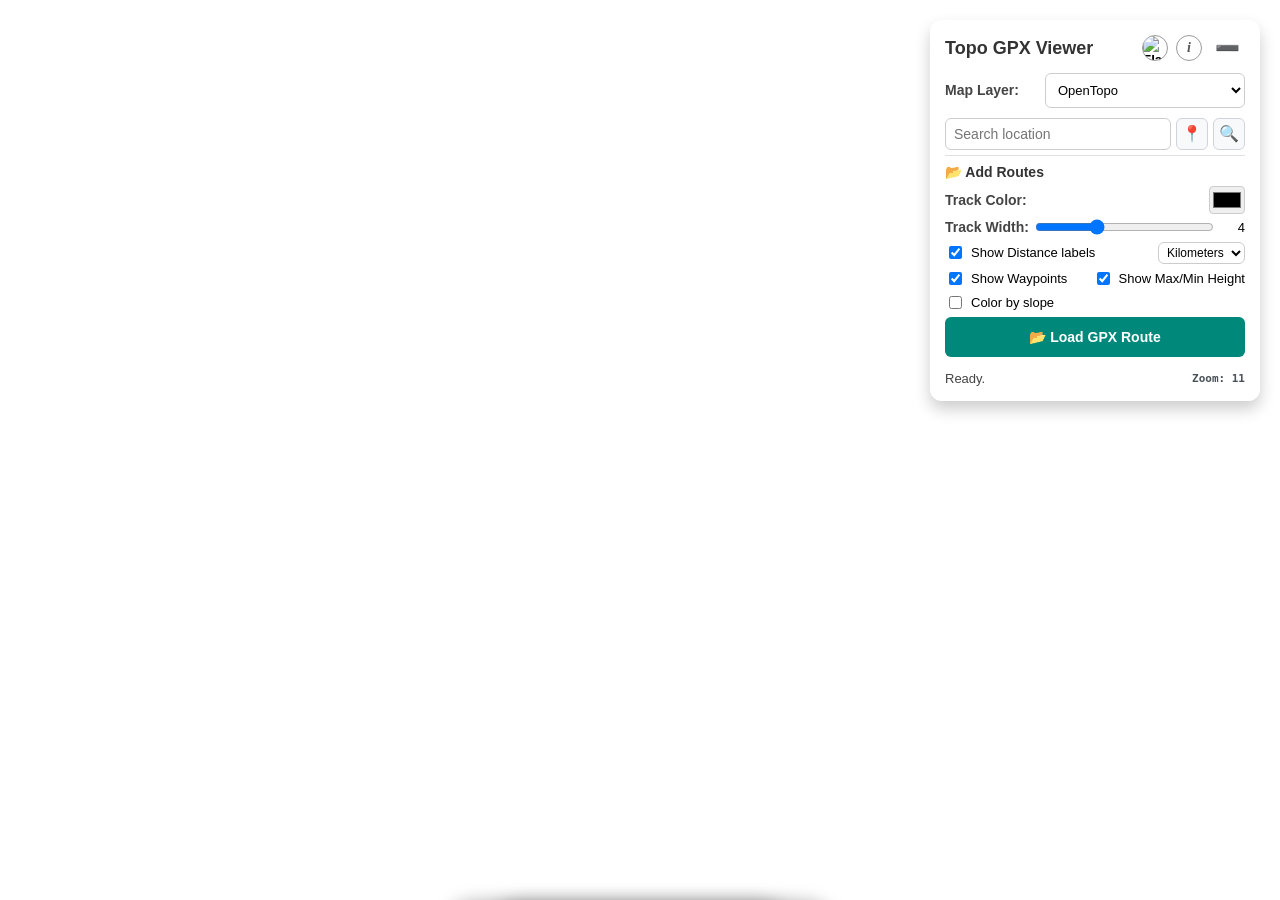
==== index.html @ 692e4580 "Add service worker and styles for GPX viewer - Implement service worker for caching assets and offli" ====
<!DOCTYPE html>
<html lang="en">

<head>
    <meta charset="UTF-8">
    <meta name="viewport" content="width=device-width, initial-scale=1.0, maximum-scale=1.0, user-scalable=no">
    <meta name="theme-color" content="#2196F3">
    <title>Topo GPX Viewer</title>

    <link rel="manifest" href="manifest.json">
    <link rel="icon" type="image/svg+xml" href="icon.svg">
    <link rel="apple-touch-icon" href="icon.svg">

    <link rel="stylesheet" href="https://unpkg.com/leaflet@1.9.4/dist/leaflet.css" />

    <link rel="stylesheet" href="style.css">
</head>

<body>

    <div id="info-modal" class="modal-overlay">
        <div class="modal-content">
            <h4 id="info-title">About Topo GPX Viewer</h4>

            <p id="info-desc">This tool lets you view and explore GPX routes on topographic maps with customizable track styling, distance labels, elevation stats, and more.<br>The application works on mobile devices, but is best experienced on larger
                screens.</p>

            <button id="start-tutorial-btn" class="action-btn" onclick="startTutorial(); closeInfo();" style="margin: 10px 0;">🎓 Start Tutorial</button>

            <p><strong><a href="https://github.com/droidgren/topo_gpx_viewer">GitHub Project</a></strong></p>

            <p><strong><span id="info-creator">Creator</span>:</strong> <a href="http://droidgren.github.io/"
                    target="_blank">droidgren.github.io</a></p>

            <p style="font-size: 12px; color: #666; margin-top: 5px; margin-bottom: 0;">
                <span id="lbl-version">Version</span>: <span id="app-version">0.1</span>
            </p>

            <details
                style="text-align: left; background: #f9f9f9; padding: 10px; border-radius: 8px; margin: 10px 0; font-size: 12px; color: #555;">
                <summary style="font-weight: 700; color: #333; cursor: pointer; outline: none;"
                    id="info-changelog-title">Changelog</summary>
                <ul style="padding-left: 20px; margin: 8px 0 0 0; line-height: 1.5;">
                    <li><strong>v0.1:</strong> Initial release. GPX route viewer with topographic maps, track styling, distance labels, slope coloring, waypoints, and elevation stats.</li>
                </ul>
            </details>

            <p id="info-privacy"
                style="font-size: 12px; color: #888; border-top: 1px solid #eee; padding-top: 10px; margin-top: 15px;">
                This application is fully client-side. No data saved on server.
            </p>

            <button id="install-app-btn" onclick="triggerInstallPrompt()" style="display:none;">📲 Install as App</button>

            <button id="info-close" class="save-btn" onclick="closeInfo()">Close</button>
        </div>
    </div>

    <div id="key-modal" class="modal-overlay">
        <div class="modal-content">
            <h4 id="modal-title">Enter API Key</h4>
            <p id="modal-text">...</p>
            <p><a id="modal-link" href="#" target="_blank">Register here</a></p>
            <input type="text" id="api-key-input" placeholder="...">
            <div class="modal-btns">
                <button id="modal-save" class="save-btn" onclick="saveApiKey()">Save</button>
                <button id="modal-cancel" class="cancel-btn" onclick="cancelApiKey()">Cancel</button>
            </div>
        </div>
    </div>

    <div id="controls">
        <div class="header-row">
            <h3 id="app-title">Topo GPX Viewer</h3>
            <div class="header-buttons">
                <button class="circle-btn" onclick="toggleLanguage()" title="Switch Language">
                    <img id="flag-icon" class="flag-img" src="" alt="Flag">
                </button>
                <button class="circle-btn info-btn" onclick="showInfo()" title="Info">i</button>
                <button class="toggle-btn" onclick="toggleControls()" title="Minimize">➖</button>
            </div>
        </div>

        <div id="controls-content">

            <!-- Common settings (not collapsible) -->
            <div style="margin-bottom: 10px;">
                <div class="control-row layer-row">
                    <span id="lbl-layers" class="control-label">Map Layer:</span>
                    <div class="select-container">
                    <select id="layerSelect" onchange="handleLayerChange(this.value)">
                        <option value="opentopo" selected>OpenTopo</option>
                        <option value="tracetrack">Tracetrack Topo</option>
                        <option value="thunderforest">ThunderForest Outdoors</option>
                        <option value="lm_map">Lantmäteriet (Sweden)</option>
                        <option value="osm">OpenStreetMap</option>
                        <option value="satellite">Satellite (ESRI)</option>
                    </select>
                    <button id="edit-key-btn" class="icon-btn" onclick="openCurrentKeyModal()" title="API"
                        style="display:none;">🔑</button>
                    </div>
                </div>
            </div>

            <div class="search-group">
                <input type="text" id="searchInput" placeholder="Search location">
                <button class="icon-btn" onclick="locateUser()" title="GPS">📍</button>
                <button class="icon-btn" onclick="searchLocation()" title="Search">🔍</button>
            </div>

            <!-- Add Routes (not collapsible — main feature) -->
            <div id="routes-section" style="border-top: 1px solid #e0e0e0; padding-top: 8px; margin-top: 4px;">
                <div style="font-size: 14px; font-weight: 700; color: #333; margin-bottom: 6px;">
                    <span id="section-routes-title">📂 Add Routes</span>
                </div>
                <div class="control-row">
                    <span id="lbl-track-color" class="control-label">Track Color:</span>
                    <input type="color" id="gpxTrackColor" value="#000000" style="width:36px;height:28px;border:1px solid #ccc;border-radius:4px;cursor:pointer;padding:1px;">
                </div>
                <div class="control-row">
                    <span id="lbl-track-width" class="control-label">Track Width:</span>
                    <input type="range" id="gpxTrackWidth" min="1" max="10" value="4" step="1" style="flex:1; margin: 0 6px;">
                    <span id="gpxTrackWidthVal" style="min-width:25px;text-align:right;font-size:13px;">4</span>
                </div>
                <div class="checkbox-group">
                    <div class="checkbox-row">
                            <input type="checkbox" id="gpxShowKmLabels" checked>
                        <label id="lbl-km-labels" for="gpxShowKmLabels">Show Distance labels</label>
                    </div>
                    <select id="distanceUnit" style="width:auto; max-width:min-content; padding:2px 4px; border:1px solid #ccc; border-radius:6px; font-size:12px;">
                        <option value="km" id="opt-unit-km">Kilometers</option>
                        <option value="mi" id="opt-unit-mi">Miles</option>
                    </select>
                </div>
                <div class="checkbox-group">
                    <div class="checkbox-row">
                        <input type="checkbox" id="gpxShowWaypoints" checked>
                        <label id="lbl-show-waypoints" for="gpxShowWaypoints">Show Waypoints</label>
                    </div>
                    <div class="checkbox-row">
                        <input type="checkbox" id="gpxShowMinMax" checked>
                        <label id="lbl-show-minmax" for="gpxShowMinMax">Show Max/Min Height</label>
                    </div>
                </div>
                <div class="checkbox-group">
                    <div class="checkbox-row">
                        <input type="checkbox" id="gpxColorBySlope">
                        <label id="lbl-color-slope" for="gpxColorBySlope">Color by slope</label>
                    </div>
                </div>
                <input type="file" id="gpx-file-input" accept=".gpx" style="display:none;">
                <button id="gpx-btn" class="gpx-btn" onclick="document.getElementById('gpx-file-input').click()">📂 Load GPX Route</button>
                <div id="gpx-track-info" class="gpx-track-info" style="display:none;"></div>
                <button id="gpx-clear-btn" class="gpx-clear-btn" onclick="clearGpxRoute()" style="display:none;">✕ Clear Route</button>
            </div>
        </div>

        <div class="footer-row">
            <div id="status">Ready.</div>
            <span id="zoom-level" class="zoom-badge">Zoom: 11</span>
        </div>
    </div>

    <div id="map"></div>

    <div id="update-notification" class="notification-snackbar">
        <span id="update-msg">A new version is available.</span>
        <button id="update-btn">Update</button>
    </div>

    <div id="mobile-install-bar" class="notification-snackbar">
        <span id="mobile-install-msg">Install Topo GPX Viewer as an app!</span>
        <button id="mobile-install-btn" onclick="triggerInstallPrompt()">Install</button>
        <button id="mobile-install-dismiss" onclick="dismissInstallBar()">✕</button>
    </div>

    <!-- TUTORIAL OVERLAY -->
    <div id="tutorial-overlay" style="display:none;">
        <div id="tutorial-spotlight"></div>
        <div id="tutorial-tooltip">
            <h4 id="tutorial-title"></h4>
            <p id="tutorial-text"></p>
            <div class="tutorial-nav">
                <button id="tutorial-prev" class="tutorial-nav-btn" onclick="tutorialPrev()">Back</button>
                <span id="tutorial-progress"></span>
                <button id="tutorial-next" class="tutorial-nav-btn" onclick="tutorialNext()">Next</button>
            </div>
        </div>
    </div>

    <script src="https://unpkg.com/leaflet@1.9.4/dist/leaflet.js"></script>
    <script src="https://unpkg.com/leaflet-rotate@0.2.8/dist/leaflet-rotate-src.js"></script>
    <script src="lang/en.js"></script>
    <script src="lang/sv.js"></script>
    <script src="script.js"></script>
</body>

</html>
---- style.css ----
body {
    margin: 0;
    padding: 0;
    font-family: -apple-system, BlinkMacSystemFont, "Segoe UI", Roboto, sans-serif;
    overflow: hidden;
}

#map {
    height: 100vh;
    width: 100%;
}

/* --- CONTROL PANEL --- */
#controls {
    position: absolute;
    top: 20px;
    right: 20px;
    z-index: 2000;
    width: 300px;
    background: rgba(255, 255, 255, 0.5);
    padding: 15px;
    border-radius: 12px;
    box-shadow: 0 8px 16px rgba(0, 0, 0, 0.2);
    display: flex;
    flex-direction: column;
    gap: 10px;
    backdrop-filter: blur(5px);
    max-height: 90vh;
    overflow-y: auto;
}

@media (max-width: 600px) {
    #controls {
        width: auto;
        left: 10px;
        right: 10px;
        top: 10px;
    }
}

#controls.minimized #controls-content {
    display: none;
}

#controls.minimized {
    overflow: hidden;
}

.header-row {
    display: flex;
    justify-content: space-between;
    align-items: center;
    margin-bottom: 0;
}

.header-buttons {
    display: flex;
    align-items: center;
    gap: 8px;
}

h3 {
    margin: 0;
    font-size: 18px;
    color: #333;
    white-space: nowrap;
}

.toggle-btn {
    background: none;
    border: none;
    font-size: 20px;
    cursor: pointer;
    color: #555;
    padding: 0 5px;
    line-height: 1;
}

/* BUTTONS IN HEADER (INFO & LANGUAGE) */
.circle-btn {
    background: rgba(255, 255, 255, 0.8);
    border: 1px solid #999;
    border-radius: 50%;
    width: 26px;
    height: 26px;
    display: flex;
    align-items: center;
    justify-content: center;
    cursor: pointer;
    padding: 0;
    transition: background 0.2s;
    overflow: hidden;
}

.circle-btn:hover {
    background: #fff;
    border-color: #555;
}

.info-btn {
    font-size: 14px;
    font-family: serif;
    font-weight: bold;
    font-style: italic;
    color: #555;
}

/* FLAG IMAGE */
.flag-img {
    width: 100%;
    height: 100%;
    object-fit: cover;
    display: block;
}

.footer-row {
    display: flex;
    justify-content: space-between;
    align-items: center;
    margin-top: 4px;
}

/* MODAL (COMMON DESIGN) */
.modal-overlay {
    display: none;
    position: fixed;
    z-index: 3000;
    left: 0;
    top: 0;
    width: 100%;
    height: 100%;
    background-color: rgba(0, 0, 0, 0.5);
    backdrop-filter: blur(3px);
    align-items: center;
    justify-content: center;
}

.modal-content {
    background-color: #fff;
    padding: 25px;
    border-radius: 12px;
    width: 90%;
    max-width: 400px;
    box-shadow: 0 10px 25px rgba(0, 0, 0, 0.3);
    text-align: center;
}

.modal-content h4 {
    margin-top: 0;
    color: #333;
    margin-bottom: 10px;
    font-size: 18px;
}

.modal-content p {
    font-size: 14px;
    color: #555;
    line-height: 1.5;
    margin-bottom: 15px;
}

.modal-content a {
    color: #007bff;
    text-decoration: none;
    font-weight: bold;
}

.modal-content input {
    width: 90%;
    padding: 10px;
    margin: 10px 0;
    border: 1px solid #ccc;
    border-radius: 6px;
    font-family: monospace;
}

.modal-btns {
    display: flex;
    gap: 10px;
    justify-content: center;
    margin-top: 15px;
}

.save-btn {
    background-color: #28a745;
    color: white;
    padding: 10px 20px;
    border: none;
    border-radius: 6px;
    cursor: pointer;
    font-weight: bold;
}

.cancel-btn {
    background-color: #6c757d;
    color: white;
    padding: 10px 20px;
    border: none;
    border-radius: 6px;
    cursor: pointer;
}

.save-btn:hover {
    background-color: #218838;
}

/* OTHER DESIGN */
button {
    cursor: pointer;
    border: none;
    border-radius: 6px;
    font-weight: bold;
    transition: background 0.2s;
}

.action-btn {
    background-color: #d9534f;
    color: white;
    padding: 12px;
    font-size: 14px;
    width: 100%;
    margin-top: 5px;
    transition: all 0.3s ease;
}

.action-btn:hover {
    background-color: #c9302c;
}

.action-btn:disabled {
    background-color: #cccccc;
    color: #666666;
    cursor: not-allowed;
}

/* --- GPX ROUTES --- */
.gpx-btn {
    background-color: #00897B;
    color: white;
    padding: 12px;
    font-size: 14px;
    width: 100%;
    margin-top: 5px;
    transition: all 0.3s ease;
}

.gpx-btn:hover {
    background-color: #00695C;
}

.gpx-clear-btn {
    display: none;
    background-color: #78909C;
    color: white;
    padding: 8px;
    font-size: 13px;
    width: 100%;
    margin-top: 5px;
    transition: all 0.3s ease;
}

.gpx-clear-btn:hover {
    background-color: #546E7A;
}

.gpx-track-info {
    background: #f5f5f5;
    border-radius: 8px;
    padding: 8px 10px;
    margin-top: 6px;
    font-size: 12px;
    line-height: 1.6;
    color: #444;
}

.gpx-track-info span {
    font-weight: 600;
}

.gpx-km-label {
    background: rgba(255, 255, 255, 0.85);
    border: 1px solid #666;
    border-radius: 3px;
    padding: 2px 5px;
    font-size: 10px;
    font-weight: 700;
    color: #333;
    white-space: nowrap;
    line-height: normal;
    display: inline-flex;
    align-items: center;
    justify-content: center;
    text-align: center;
}

.gpx-elev-label {
    background: rgba(255, 255, 255, 0.92);
    border: 2px solid #D32F2F;
    border-radius: 5px;
    padding: 3px 6px;
    font-size: 11px;
    font-weight: 800;
    color: #B71C1C;
    white-space: nowrap;
    line-height: normal;
    text-align: center;
    box-shadow: 0 1px 4px rgba(0,0,0,0.3);
}

.gpx-elev-label.min-elev {
    border-color: #1565C0;
    color: #0D47A1;
}

.gpx-waypoint-label {
    background: rgba(255, 255, 255, 0.92);
    border: 2px solid #2E7D32;
    border-radius: 5px;
    padding: 3px 6px;
    font-size: 11px;
    font-weight: 800;
    color: #1B5E20;
    white-space: nowrap;
    line-height: normal;
    text-align: center;
    box-shadow: 0 1px 4px rgba(0,0,0,0.3);
}

.gpx-start-end-label {
    background: rgba(40, 40, 40, 0.88);
    border: 2px solid #fff;
    border-radius: 5px;
    padding: 3px 6px;
    font-size: 11px;
    font-weight: 800;
    color: #fff;
    white-space: nowrap;
    line-height: normal;
    text-align: center;
    box-shadow: 0 1px 4px rgba(0,0,0,0.4);
}

.icon-btn {
    background: #f8f9fa;
    border: 1px solid #ced4da;
    padding: 0;
    width: 32px;
    height: 32px;
    font-size: 16px;
    line-height: 1;
    display: flex;
    align-items: center;
    justify-content: center;
    box-sizing: border-box;
    margin: 0;
}

.icon-btn:hover {
    background: #e2e6ea;
}

.search-group {
    display: flex;
    gap: 5px;
    margin-bottom: 5px;
    align-items: center;
}

#searchInput {
    flex-grow: 1;
    height: 32px;
    padding: 0 8px;
    border: 1px solid #ccc;
    border-radius: 6px;
    font-size: 14px;
    line-height: normal;
    outline: none;
    box-sizing: border-box;
    margin: 0;
    appearance: none;
    -webkit-appearance: none;
}

.control-row {
    display: flex;
    justify-content: space-between;
    align-items: center;
    margin-bottom: 5px;
}

.control-label {
    font-size: 14px;
    font-weight: 600;
    color: #444;
}

.select-container {
    display: flex;
    gap: 5px;
    width: 100%;
}

.layer-row {
    margin-bottom: 0;
    gap: 8px;
}

.layer-row .select-container {
    width: auto;
    flex: 0 0 200px;
}

.layer-row #layerSelect {
    min-width: 0;
}

select {
    flex-grow: 1;
    padding: 8px;
    border: 1px solid #ccc;
    border-radius: 6px;
    font-size: 13px;
    background-color: #fff;
    margin-top: 2px;
}

#edit-key-btn {
    display: none;
    padding: 0 8px;
    font-size: 14px;
    margin-top: 2px;
}

.checkbox-group {
    display: flex;
    justify-content: space-between;
    align-items: center;
    margin-top: 5px;
}

.checkbox-row {
    display: flex;
    gap: 6px;
    align-items: center;
}

.checkbox-row label {
    font-size: 13px;
    cursor: pointer;
    user-select: none;
}

.zoom-badge {
    color: #495057;
    padding: 0;
    font-size: 11px;
    font-weight: bold;
    font-family: monospace;
}

#status {
    font-size: 13px;
    font-weight: 500;
    color: #444;
}

/* CHANGELOG ACCORDION */
details summary:hover {
    color: #007bff !important;
}

details[open] summary {
    margin-bottom: 5px;
    border-bottom: 1px solid #ddd;
    padding-bottom: 5px;
}

/* --- UPDATE NOTIFICATION --- */
.notification-snackbar {
    position: fixed;
    bottom: 25px;
    left: 50%;
    transform: translateX(-50%) translateY(150%);
    background: rgba(33, 33, 33, 0.95);
    color: white;
    padding: 12px 20px;
    border-radius: 50px;
    display: flex;
    align-items: center;
    gap: 15px;
    z-index: 9999;
    box-shadow: 0 4px 20px rgba(0, 0, 0, 0.4);
    backdrop-filter: blur(10px);
    transition: transform 0.4s cubic-bezier(0.175, 0.885, 0.32, 1.275);
    width: max-content;
    max-width: 90vw;
}

.notification-snackbar.show {
    transform: translateX(-50%) translateY(0);
}

.notification-snackbar span {
    font-size: 14px;
    font-weight: 500;
}

.notification-snackbar button {
    background-color: #2196F3;
    color: white;
    border: none;
    padding: 6px 16px;
    border-radius: 20px;
    font-size: 13px;
    cursor: pointer;
    transition: background 0.2s;
}

.notification-snackbar button:hover {
    background-color: #1976D2;
}

/* --- INSTALL BUTTON --- */
#install-app-btn {
    display: none;
    width: 100%;
    background-color: #2196F3;
    color: white;
    padding: 10px 20px;
    border: none;
    border-radius: 6px;
    cursor: pointer;
    font-weight: bold;
    font-size: 14px;
    margin: 10px 0;
}

#install-app-btn:hover {
    background-color: #1976D2;
}

/* --- MOBILE INSTALL BAR dismiss button --- */
#mobile-install-dismiss {
    background: transparent !important;
    color: rgba(255, 255, 255, 0.7) !important;
    padding: 2px 6px !important;
    font-size: 15px !important;
    border-radius: 50% !important;
    line-height: 1;
}

#mobile-install-dismiss:hover {
    background: rgba(255, 255, 255, 0.15) !important;
    color: white !important;
}

/* --- TUTORIAL SPOTLIGHT --- */
#tutorial-overlay {
    position: fixed;
    top: 0; left: 0;
    width: 100%; height: 100%;
    z-index: 5000;
    pointer-events: none;
}

#tutorial-spotlight {
    position: absolute;
    border-radius: 10px;
    box-shadow: 0 0 0 9999px rgba(0, 0, 0, 0.6);
    transition: all 0.4s ease;
    pointer-events: none;
}

#tutorial-tooltip {
    position: absolute;
    background: white;
    border-radius: 12px;
    padding: 20px;
    max-width: 320px;
    width: 90vw;
    box-shadow: 0 10px 30px rgba(0, 0, 0, 0.3);
    pointer-events: auto;
    z-index: 5001;
    transition: all 0.4s ease;
}

#tutorial-tooltip h4 {
    margin: 0 0 8px 0;
    font-size: 16px;
    color: #333;
}

#tutorial-tooltip p {
    margin: 0 0 15px 0;
    font-size: 13px;
    color: #555;
    line-height: 1.6;
    white-space: pre-line;
}

.tutorial-nav {
    display: flex;
    justify-content: space-between;
    align-items: center;
    gap: 10px;
}

.tutorial-nav-btn {
    background: #2196F3;
    color: white;
    border: none;
    padding: 8px 18px;
    border-radius: 20px;
    font-size: 13px;
    font-weight: 600;
    cursor: pointer;
    transition: background 0.2s;
}

.tutorial-nav-btn:hover {
    background: #1976D2;
}

#tutorial-progress {
    font-size: 12px;
    color: #999;
    font-weight: 600;
}

#tutorial-prev {
    background: #e0e0e0;
    color: #333;
}

#tutorial-prev:hover {
    background: #bdbdbd;
}

/* --- RESET NORTH COMPASS CONTROL --- */
.reset-north-control {
    display: none;
}

.reset-north-btn {
    display: flex !important;
    align-items: center;
    justify-content: center;
    width: 30px;
    height: 30px;
    background: white !important;
    cursor: pointer;
}

.reset-north-btn:hover {
    background: #f4f4f4 !important;
}

.compass-icon {
    transition: transform 0.15s ease;
}
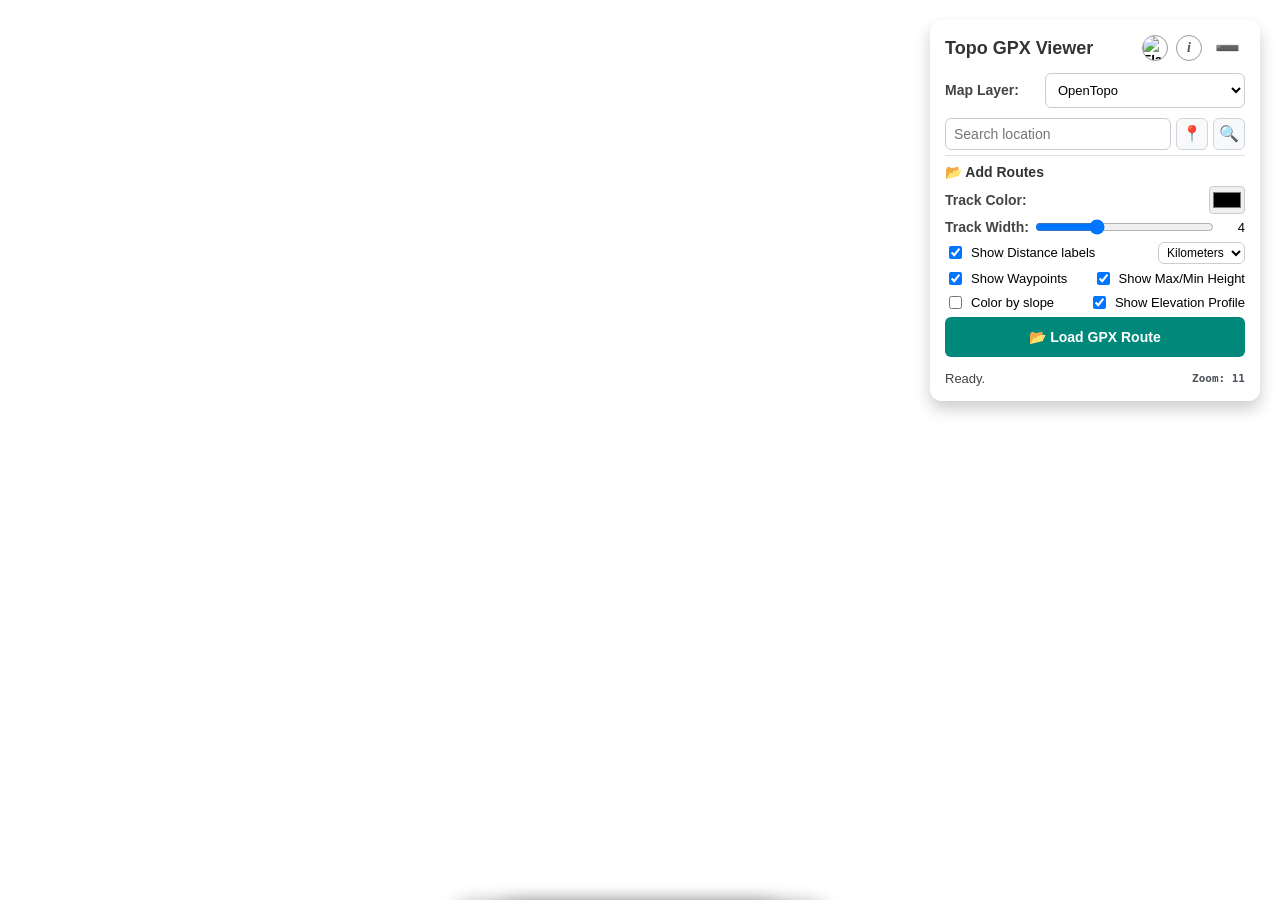
==== commit 760b1a22: "Add elevation profile feature with interactive display and controls" ====
--- a/index.html
+++ b/index.html
@@ -41,6 +41,7 @@
                 <summary style="font-weight: 700; color: #333; cursor: pointer; outline: none;"
                     id="info-changelog-title">Changelog</summary>
                 <ul style="padding-left: 20px; margin: 8px 0 0 0; line-height: 1.5;">
+                    <li><strong>v0.2:</strong> Elevation profile bar with interactive cursor tracking. Toggle elevation profile on/off.</li>
                     <li><strong>v0.1:</strong> Initial release. GPX route viewer with topographic maps, track styling, distance labels, slope coloring, waypoints, and elevation stats.</li>
                 </ul>
             </details>
@@ -147,6 +148,10 @@
                         <input type="checkbox" id="gpxColorBySlope">
                         <label id="lbl-color-slope" for="gpxColorBySlope">Color by slope</label>
                     </div>
+                    <div class="checkbox-row">
+                        <input type="checkbox" id="gpxShowElevProfile" checked>
+                        <label id="lbl-show-elev-profile" for="gpxShowElevProfile">Show Elevation Profile</label>
+                    </div>
                 </div>
                 <input type="file" id="gpx-file-input" accept=".gpx" style="display:none;">
                 <button id="gpx-btn" class="gpx-btn" onclick="document.getElementById('gpx-file-input').click()">📂 Load GPX Route</button>
@@ -162,6 +167,18 @@
     </div>
 
     <div id="map"></div>
+
+    <!-- ELEVATION PROFILE BAR -->
+    <div id="elevation-profile" class="elevation-profile" style="display:none;">
+        <div id="elevation-profile-body" class="elevation-profile-body">
+            <canvas id="elevation-canvas"></canvas>
+            <div class="elevation-profile-overlay">
+                <span id="elevation-profile-title" class="elevation-profile-label">Elevation Profile</span>
+                <span id="elevation-profile-info" class="elevation-profile-info"></span>
+                <button id="elevation-profile-toggle" class="elevation-profile-toggle" onclick="toggleElevationProfile()" title="Minimize">▼</button>
+            </div>
+        </div>
+    </div>
 
     <div id="update-notification" class="notification-snackbar">
         <span id="update-msg">A new version is available.</span>
--- a/style.css
+++ b/style.css
@@ -658,3 +658,112 @@
 .compass-icon {
     transition: transform 0.15s ease;
 }
+
+/* --- ELEVATION PROFILE BAR --- */
+.elevation-profile {
+    position: fixed;
+    bottom: 0;
+    left: 0;
+    right: 0;
+    z-index: 2000;
+    transition: none;
+}
+
+.elevation-profile-body {
+    position: relative;
+    height: 130px;
+    overflow: hidden;
+    background: rgba(255, 255, 255, 0.92);
+    backdrop-filter: blur(5px);
+    box-shadow: 0 -2px 12px rgba(0, 0, 0, 0.2);
+    transition: height 0.3s ease;
+}
+
+.elevation-profile.minimized .elevation-profile-body {
+    height: 26px;
+}
+
+@media (min-width: 600px) {
+    .elevation-profile-body {
+        height: 150px;
+    }
+}
+
+.elevation-profile-overlay {
+    position: absolute;
+    top: 2px;
+    left: 52px;
+    right: 6px;
+    display: flex;
+    align-items: center;
+    justify-content: space-between;
+    padding: 2px 4px;
+    pointer-events: none;
+    user-select: none;
+    z-index: 1;
+}
+
+.elevation-profile-overlay > * {
+    pointer-events: auto;
+}
+
+.elevation-profile-label {
+    font-size: 11px;
+    font-weight: 700;
+    color: #555;
+    white-space: nowrap;
+    background: rgba(255, 255, 255, 0.75);
+    border-radius: 3px;
+    padding: 1px 5px;
+}
+
+.elevation-profile-info {
+    font-size: 11px;
+    color: #333;
+    font-weight: 600;
+    flex: 1;
+    text-align: center;
+    white-space: nowrap;
+    overflow: hidden;
+    text-overflow: ellipsis;
+    padding: 0 8px;
+    background: rgba(255, 255, 255, 0.75);
+    border-radius: 3px;
+    margin: 0 4px;
+}
+
+.elevation-profile-info:empty {
+    display: none;
+}
+
+.elevation-profile-toggle {
+    background: rgba(255, 255, 255, 0.8);
+    border: 1px solid #bbb;
+    border-radius: 4px;
+    font-size: 13px;
+    cursor: pointer;
+    color: #555;
+    padding: 1px 6px;
+    line-height: 1;
+    transition: transform 0.3s ease;
+}
+
+.elevation-profile-toggle:hover {
+    background: #fff;
+    border-color: #888;
+}
+
+.elevation-profile.minimized .elevation-profile-toggle {
+    transform: rotate(180deg);
+}
+
+#elevation-canvas {
+    width: 100%;
+    height: 100%;
+    display: block;
+    cursor: crosshair;
+}
+
+.elevation-profile.minimized #elevation-canvas {
+    display: none;
+}
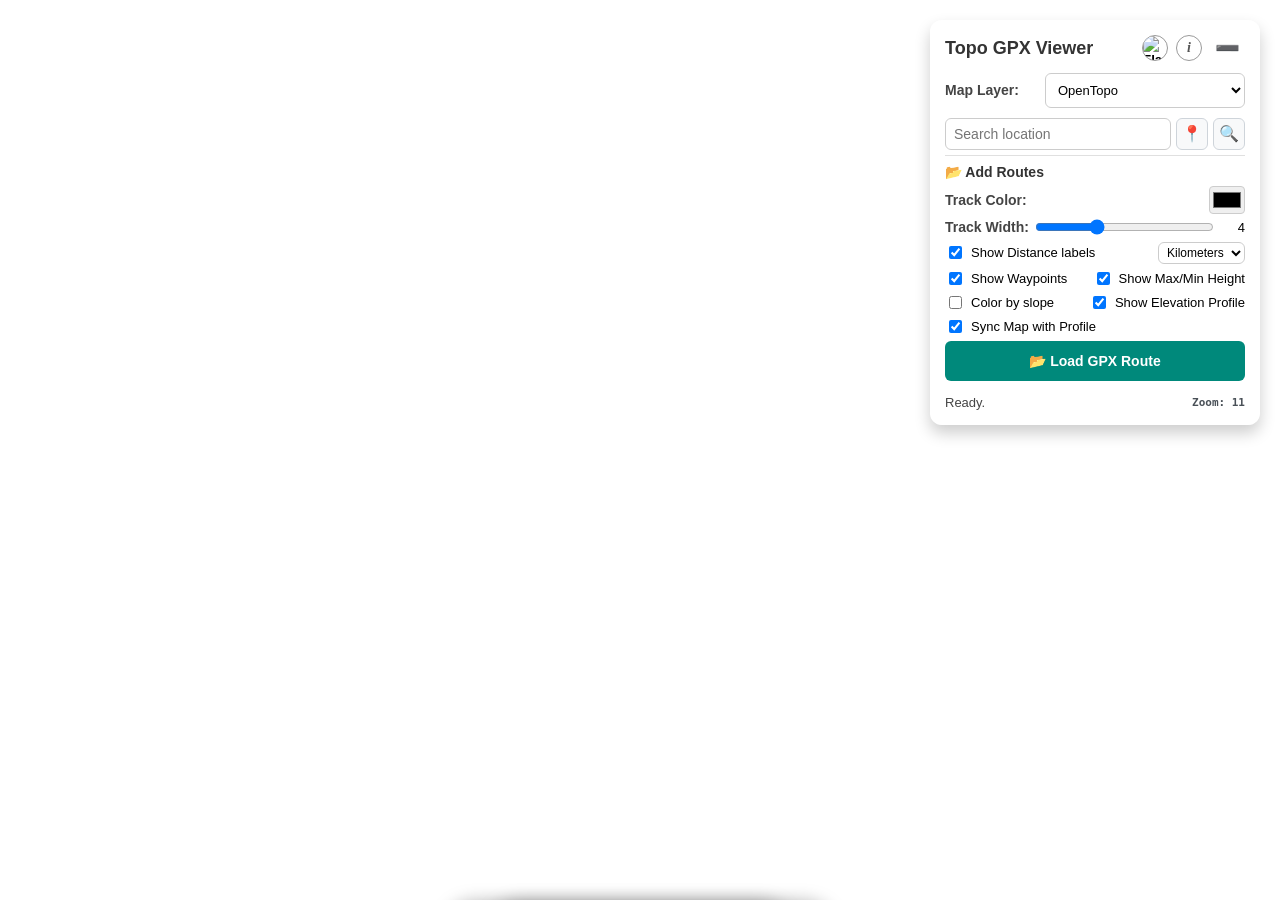
==== commit 49cf7620: "Enhance elevation profile feature with map sync option and update documentation" ====
--- a/index.html
+++ b/index.html
@@ -153,6 +153,12 @@
                         <label id="lbl-show-elev-profile" for="gpxShowElevProfile">Show Elevation Profile</label>
                     </div>
                 </div>
+                <div class="checkbox-group">
+                    <div class="checkbox-row">
+                        <input type="checkbox" id="gpxElevMapSync" checked>
+                        <label id="lbl-elev-map-sync" for="gpxElevMapSync">Sync Map with Profile</label>
+                    </div>
+                </div>
                 <input type="file" id="gpx-file-input" accept=".gpx" style="display:none;">
                 <button id="gpx-btn" class="gpx-btn" onclick="document.getElementById('gpx-file-input').click()">📂 Load GPX Route</button>
                 <div id="gpx-track-info" class="gpx-track-info" style="display:none;"></div>
--- a/style.css
+++ b/style.css
@@ -691,16 +691,27 @@
 
 .elevation-profile-overlay {
     position: absolute;
-    top: 2px;
+    top: 0;
     left: 52px;
     right: 6px;
     display: flex;
     align-items: center;
     justify-content: space-between;
     padding: 2px 4px;
+    min-height: 24px;
     pointer-events: none;
     user-select: none;
     z-index: 1;
+}
+
+@media (max-width: 600px) {
+    .elevation-profile-overlay {
+        pointer-events: auto;
+        cursor: pointer;
+        left: 0;
+        right: 0;
+        padding: 4px 10px;
+    }
 }
 
 .elevation-profile-overlay > * {
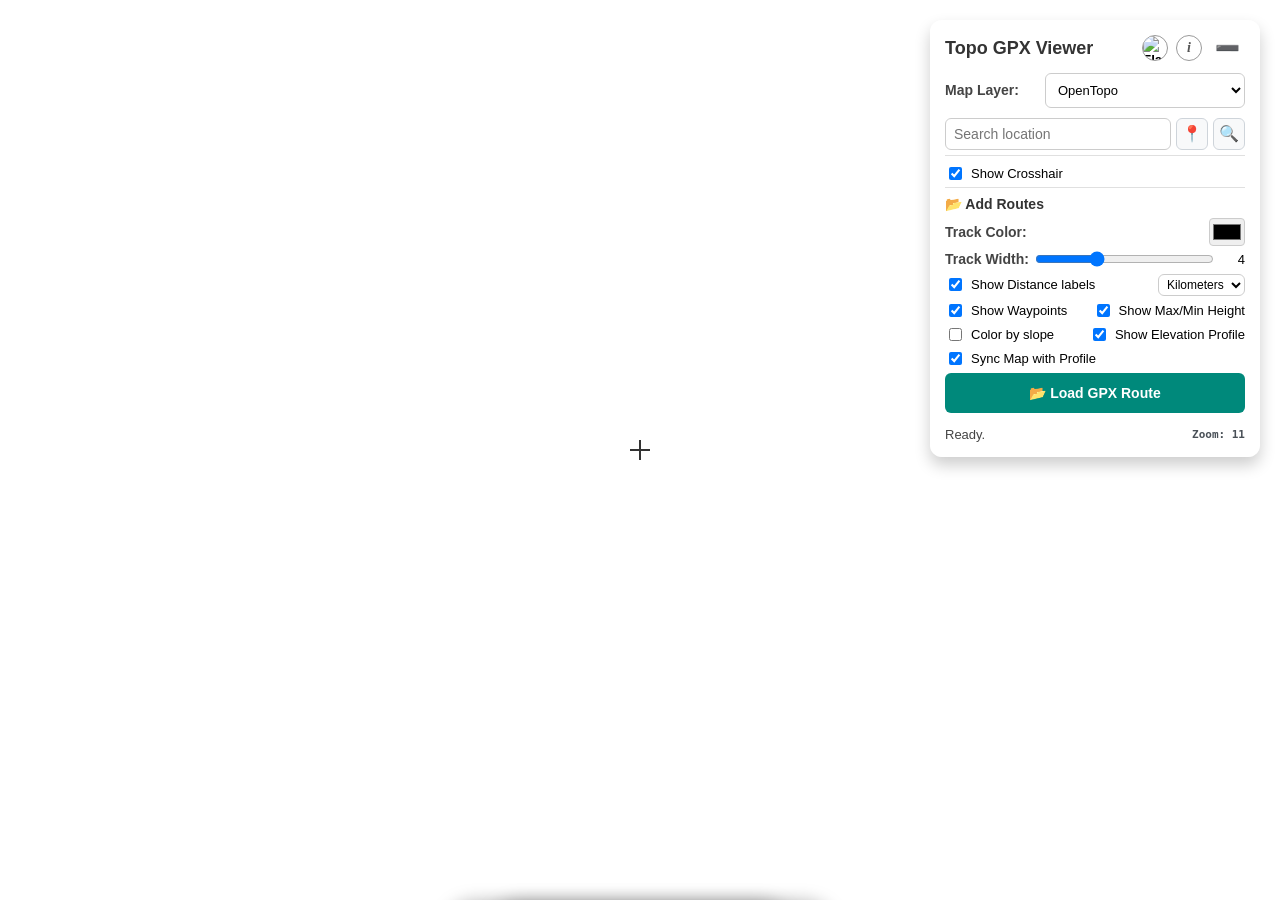
==== commit 65798a6f: "Add geolocation features with live position marker and center crosshair toggle; update version to 0." ====
--- a/index.html
+++ b/index.html
@@ -33,7 +33,7 @@
                     target="_blank">droidgren.github.io</a></p>
 
             <p style="font-size: 12px; color: #666; margin-top: 5px; margin-bottom: 0;">
-                <span id="lbl-version">Version</span>: <span id="app-version">0.1</span>
+                <span id="lbl-version">Version</span>: <span id="app-version">0.21</span>
             </p>
 
             <details
@@ -41,6 +41,7 @@
                 <summary style="font-weight: 700; color: #333; cursor: pointer; outline: none;"
                     id="info-changelog-title">Changelog</summary>
                 <ul style="padding-left: 20px; margin: 8px 0 0 0; line-height: 1.5;">
+                    <li><strong>v0.21:</strong> Added toggleable center crosshair and live GPS position marker with continuous updates.</li>
                     <li><strong>v0.2:</strong> Elevation profile bar with interactive cursor tracking. Toggle elevation profile on/off.</li>
                     <li><strong>v0.1:</strong> Initial release. GPX route viewer with topographic maps, track styling, distance labels, slope coloring, waypoints, and elevation stats.</li>
                 </ul>
@@ -109,6 +110,13 @@
                 <button class="icon-btn" onclick="searchLocation()" title="Search">🔍</button>
             </div>
 
+            <div class="checkbox-group" style="border-top: 1px solid #e0e0e0; padding-top: 8px; margin-top: 4px;">
+                <div class="checkbox-row">
+                    <input type="checkbox" id="showCrosshair" checked>
+                    <label id="lbl-show-crosshair" for="showCrosshair">Show Crosshair</label>
+                </div>
+            </div>
+
             <!-- Add Routes (not collapsible — main feature) -->
             <div id="routes-section" style="border-top: 1px solid #e0e0e0; padding-top: 8px; margin-top: 4px;">
                 <div style="font-size: 14px; font-weight: 700; color: #333; margin-bottom: 6px;">
@@ -173,6 +181,7 @@
     </div>
 
     <div id="map"></div>
+    <div id="crosshair"></div>
 
     <!-- ELEVATION PROFILE BAR -->
     <div id="elevation-profile" class="elevation-profile" style="display:none;">
--- a/style.css
+++ b/style.css
@@ -8,6 +8,43 @@
 #map {
     height: 100vh;
     width: 100%;
+}
+
+/* --- CROSSHAIR --- */
+#crosshair {
+    position: absolute;
+    top: 50%;
+    left: 50%;
+    width: 20px;
+    height: 20px;
+    transform: translate(-50%, -50%);
+    z-index: 900;
+    pointer-events: none;
+}
+
+#crosshair::before,
+#crosshair::after {
+    content: '';
+    position: absolute;
+    background: #333;
+}
+
+#crosshair::before {
+    top: 9px;
+    left: 0;
+    width: 20px;
+    height: 2px;
+}
+
+#crosshair::after {
+    top: 0;
+    left: 9px;
+    width: 2px;
+    height: 20px;
+}
+
+#crosshair.hidden {
+    display: none;
 }
 
 /* --- CONTROL PANEL --- */
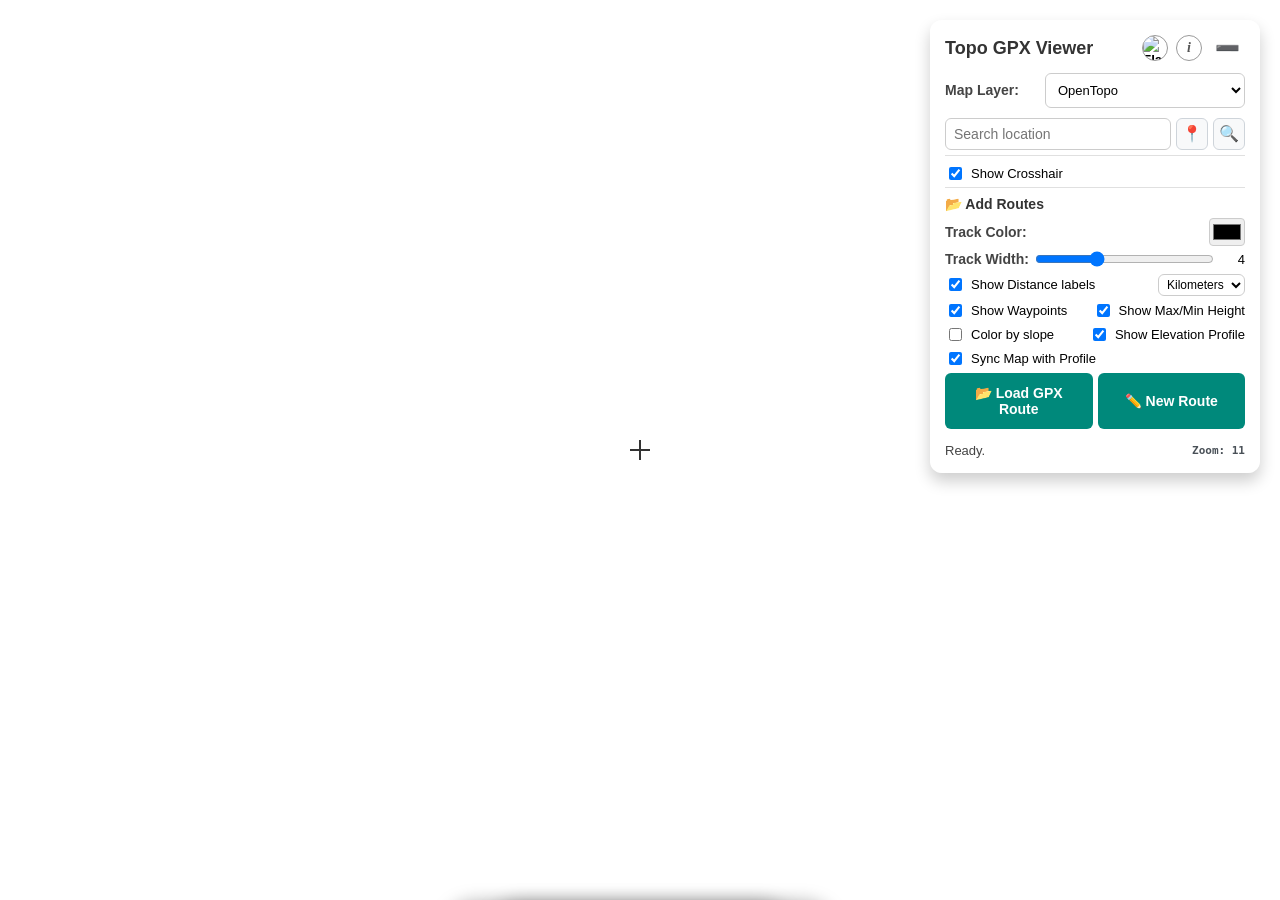
==== commit 2d1df933: "Update service worker cache version to v0.22.0 and add new styles for edit mode features" ====
--- a/index.html
+++ b/index.html
@@ -41,6 +41,7 @@
                 <summary style="font-weight: 700; color: #333; cursor: pointer; outline: none;"
                     id="info-changelog-title">Changelog</summary>
                 <ul style="padding-left: 20px; margin: 8px 0 0 0; line-height: 1.5;">
+                    <li><strong>v0.22:</strong> Route editor with anchor-based editing, OpenRouteService routing, waypoint editing, GPX export, undo/redo, and saved routes.</li>
                     <li><strong>v0.21:</strong> Added toggleable center crosshair and live GPS position marker with continuous updates.</li>
                     <li><strong>v0.2:</strong> Elevation profile bar with interactive cursor tracking. Toggle elevation profile on/off.</li>
                     <li><strong>v0.1:</strong> Initial release. GPX route viewer with topographic maps, track styling, distance labels, slope coloring, waypoints, and elevation stats.</li>
@@ -168,9 +169,55 @@
                     </div>
                 </div>
                 <input type="file" id="gpx-file-input" accept=".gpx" style="display:none;">
-                <button id="gpx-btn" class="gpx-btn" onclick="document.getElementById('gpx-file-input').click()">📂 Load GPX Route</button>
+                <div style="display:flex; gap:5px;">
+                    <button id="gpx-btn" class="gpx-btn" style="flex:1;" onclick="document.getElementById('gpx-file-input').click()">📂 Load GPX Route</button>
+                    <button id="new-route-btn" class="gpx-btn" style="flex:1;" onclick="enterEditMode(true)">✏️ New Route</button>
+                </div>
                 <div id="gpx-track-info" class="gpx-track-info" style="display:none;"></div>
-                <button id="gpx-clear-btn" class="gpx-clear-btn" onclick="clearGpxRoute()" style="display:none;">✕ Clear Route</button>
+                <div style="display:flex; gap:5px;">
+                    <button id="gpx-clear-btn" class="gpx-clear-btn" onclick="clearGpxRoute()" style="display:none; flex:1;">✕ Clear Route</button>
+                    <button id="gpx-edit-btn" class="gpx-btn" onclick="enterEditMode(false)" style="display:none; flex:1; background:#1976D2;">✏️ Edit</button>
+                </div>
+
+                <!-- Edit Toolbar (hidden by default) -->
+                <div id="edit-toolbar" class="edit-toolbar hidden">
+                    <div style="font-size: 14px; font-weight: 700; color: #333; margin-bottom: 6px;">
+                        <span id="section-edit-title">✏️ Edit Route</span>
+                    </div>
+                    <div class="control-row">
+                        <span id="lbl-gpx-name" class="control-label">Route Name:</span>
+                        <input type="text" id="gpx-name-input" placeholder="Enter route name...">
+                    </div>
+                    <div class="control-row">
+                        <span id="lbl-activity" class="control-label">Activity:</span>
+                        <select id="activity-select">
+                            <option value="hiking" id="opt-hiking">Hiking</option>
+                            <option value="cycling" id="opt-cycling">Cycling</option>
+                            <option value="running" id="opt-running">Running</option>
+                            <option value="driving" id="opt-driving">Driving</option>
+                        </select>
+                    </div>
+                    <div class="checkbox-group">
+                        <div class="checkbox-row">
+                            <input type="checkbox" id="routing-toggle" checked>
+                            <label id="lbl-routing" for="routing-toggle">Road routing (ORS)</label>
+                        </div>
+                    </div>
+                    <button id="add-waypoint-btn" class="btn-add-waypoint" onclick="toggleWaypointMode()">📍 Add Waypoint</button>
+                    <div class="edit-btn-row">
+                        <button id="undo-btn" class="btn-undo-redo" onclick="editUndo()" disabled>↩ Undo</button>
+                        <button id="redo-btn" class="btn-undo-redo" onclick="editRedo()" disabled>↪ Redo</button>
+                    </div>
+                    <button id="save-gpx-btn" class="btn-save-export" onclick="saveAndExportGpx()">💾 Save & Export GPX</button>
+                    <div class="edit-btn-row">
+                        <button id="done-edit-btn" class="btn-done" onclick="exitEditMode(false)">✓ Done</button>
+                        <button id="cancel-edit-btn" class="btn-cancel-edit" onclick="exitEditMode(true)">Cancel</button>
+                    </div>
+                    <div id="saved-routes-section" style="margin-top:6px;">
+                        <div style="font-size:12px; font-weight:600; color:#555;" id="lbl-saved-routes">Saved Routes:</div>
+                        <div id="saved-routes-list" class="saved-routes-list"></div>
+                    </div>
+                </div>
             </div>
         </div>
 
--- a/style.css
+++ b/style.css
@@ -815,3 +815,253 @@
 .elevation-profile.minimized #elevation-canvas {
     display: none;
 }
+
+/* --- EDIT MODE --- */
+.edit-toolbar {
+    border-top: 2px solid #00897B;
+    padding-top: 8px;
+    margin-top: 4px;
+}
+
+.edit-toolbar.hidden {
+    display: none;
+}
+
+.edit-toolbar .control-row {
+    margin-bottom: 5px;
+}
+
+.edit-toolbar input[type="text"] {
+    flex: 1;
+    height: 30px;
+    padding: 0 8px;
+    border: 1px solid #ccc;
+    border-radius: 6px;
+    font-size: 13px;
+    box-sizing: border-box;
+}
+
+.edit-toolbar select {
+    padding: 6px 8px;
+    font-size: 13px;
+    margin-top: 0;
+}
+
+.edit-btn-row {
+    display: flex;
+    gap: 5px;
+    margin-top: 5px;
+}
+
+.edit-btn-row button {
+    flex: 1;
+    padding: 8px 4px;
+    font-size: 12px;
+}
+
+.btn-edit-action {
+    background-color: #00897B;
+    color: white;
+    padding: 10px;
+    font-size: 13px;
+    width: 100%;
+    margin-top: 4px;
+    transition: all 0.2s;
+}
+
+.btn-edit-action:hover {
+    background-color: #00695C;
+}
+
+.btn-done {
+    background-color: #28a745;
+    color: white;
+}
+
+.btn-done:hover {
+    background-color: #218838;
+}
+
+.btn-cancel-edit {
+    background-color: #78909C;
+    color: white;
+}
+
+.btn-cancel-edit:hover {
+    background-color: #546E7A;
+}
+
+.btn-undo-redo {
+    background: #f8f9fa;
+    border: 1px solid #ced4da;
+    color: #333;
+    padding: 6px 10px;
+    font-size: 13px;
+}
+
+.btn-undo-redo:hover {
+    background: #e2e6ea;
+}
+
+.btn-undo-redo:disabled {
+    opacity: 0.4;
+    cursor: not-allowed;
+}
+
+.btn-save-export {
+    background-color: #1976D2;
+    color: white;
+    padding: 10px;
+    font-size: 13px;
+    width: 100%;
+    margin-top: 4px;
+}
+
+.btn-save-export:hover {
+    background-color: #1565C0;
+}
+
+.btn-add-waypoint {
+    background-color: #2E7D32;
+    color: white;
+    padding: 8px;
+    font-size: 13px;
+    width: 100%;
+    margin-top: 4px;
+}
+
+.btn-add-waypoint:hover {
+    background-color: #1B5E20;
+}
+
+/* Anchor markers */
+.anchor-marker {
+    width: 14px;
+    height: 14px;
+    background: white;
+    border: 2.5px solid #333;
+    border-radius: 50%;
+    cursor: grab;
+    box-shadow: 0 1px 4px rgba(0,0,0,0.4);
+    transition: transform 0.1s;
+}
+
+.anchor-marker:hover {
+    transform: scale(1.3);
+    border-color: #1976D2;
+}
+
+.anchor-marker.ghost {
+    background: rgba(255,255,255,0.6);
+    border: 2px dashed #666;
+    cursor: grab;
+    box-shadow: 0 1px 3px rgba(0,0,0,0.2);
+}
+
+.anchor-marker.ghost:hover {
+    border-color: #1976D2;
+    background: rgba(255,255,255,0.85);
+}
+
+/* Map cursor in edit mode */
+.edit-mode-cursor {
+    cursor: crosshair !important;
+}
+
+.edit-mode-cursor .leaflet-grab {
+    cursor: crosshair !important;
+}
+
+.waypoint-edit-marker {
+    cursor: grab;
+}
+
+/* Waypoint popup */
+.waypoint-edit-popup .leaflet-popup-content {
+    margin: 10px;
+    min-width: 180px;
+}
+
+.waypoint-edit-popup input {
+    width: 100%;
+    padding: 6px 8px;
+    border: 1px solid #ccc;
+    border-radius: 4px;
+    font-size: 13px;
+    margin-bottom: 6px;
+    box-sizing: border-box;
+}
+
+.waypoint-edit-popup .wp-popup-btns {
+    display: flex;
+    gap: 6px;
+    margin-top: 4px;
+}
+
+.waypoint-edit-popup .wp-popup-btns button {
+    flex: 1;
+    padding: 6px;
+    font-size: 12px;
+    border-radius: 4px;
+}
+
+.wp-save-btn {
+    background: #28a745;
+    color: white;
+}
+
+.wp-delete-btn {
+    background: #dc3545;
+    color: white;
+}
+
+/* Saved routes list */
+.saved-routes-list {
+    max-height: 120px;
+    overflow-y: auto;
+    margin-top: 4px;
+}
+
+.saved-route-item {
+    display: flex;
+    align-items: center;
+    justify-content: space-between;
+    padding: 4px 6px;
+    border-bottom: 1px solid #eee;
+    font-size: 12px;
+}
+
+.saved-route-item:last-child {
+    border-bottom: none;
+}
+
+.saved-route-name {
+    flex: 1;
+    overflow: hidden;
+    text-overflow: ellipsis;
+    white-space: nowrap;
+    color: #333;
+}
+
+.saved-route-item button {
+    padding: 2px 8px;
+    font-size: 11px;
+    margin-left: 4px;
+}
+
+/* Routing spinner */
+.routing-spinner {
+    display: inline-block;
+    width: 12px;
+    height: 12px;
+    border: 2px solid #ccc;
+    border-top-color: #00897B;
+    border-radius: 50%;
+    animation: spin 0.6s linear infinite;
+    vertical-align: middle;
+    margin-right: 4px;
+}
+
+@keyframes spin {
+    to { transform: rotate(360deg); }
+}
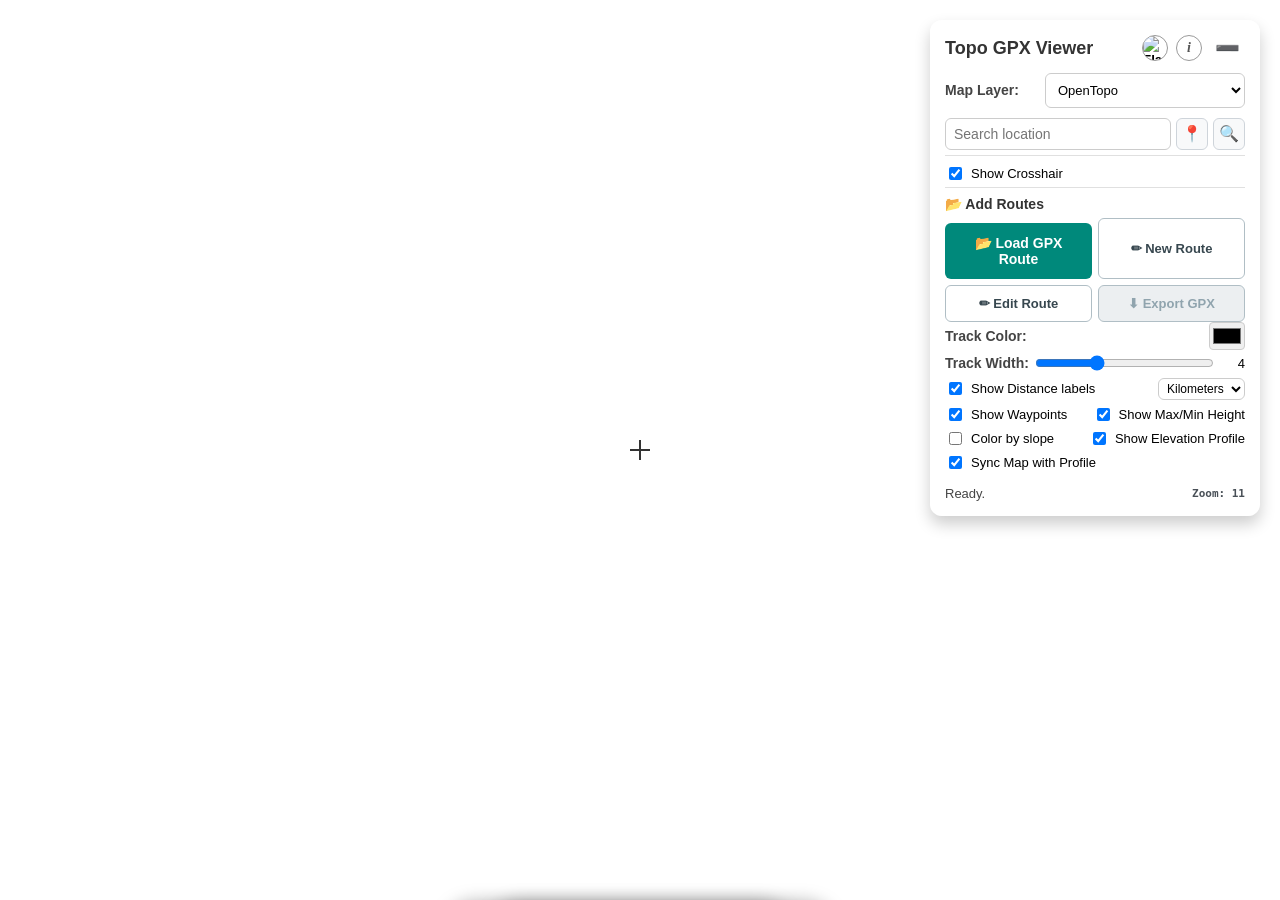
==== commit b77ac2ed: "Update maxZoom for lm_map layer to 19 and increment cache version to v0.21.2" ====
--- a/index.html
+++ b/index.html
@@ -33,7 +33,7 @@
                     target="_blank">droidgren.github.io</a></p>
 
             <p style="font-size: 12px; color: #666; margin-top: 5px; margin-bottom: 0;">
-                <span id="lbl-version">Version</span>: <span id="app-version">0.21</span>
+                <span id="lbl-version">Version</span>: <span id="app-version">0.30</span>
             </p>
 
             <details
@@ -41,7 +41,7 @@
                 <summary style="font-weight: 700; color: #333; cursor: pointer; outline: none;"
                     id="info-changelog-title">Changelog</summary>
                 <ul style="padding-left: 20px; margin: 8px 0 0 0; line-height: 1.5;">
-                    <li><strong>v0.22:</strong> Route editor with anchor-based editing, OpenRouteService routing, waypoint editing, GPX export, undo/redo, and saved routes.</li>
+                    <li><strong>v0.30:</strong> Added GPX edit mode with anchor-based routing or straight-line editing, waypoint editing, GPX name/activity editing, elevation refresh for edited geometry, and GPX export.</li>
                     <li><strong>v0.21:</strong> Added toggleable center crosshair and live GPS position marker with continuous updates.</li>
                     <li><strong>v0.2:</strong> Elevation profile bar with interactive cursor tracking. Toggle elevation profile on/off.</li>
                     <li><strong>v0.1:</strong> Initial release. GPX route viewer with topographic maps, track styling, distance labels, slope coloring, waypoints, and elevation stats.</li>
@@ -68,6 +68,18 @@
             <div class="modal-btns">
                 <button id="modal-save" class="save-btn" onclick="saveApiKey()">Save</button>
                 <button id="modal-cancel" class="cancel-btn" onclick="cancelApiKey()">Cancel</button>
+            </div>
+        </div>
+    </div>
+
+    <div id="waypoint-modal" class="modal-overlay">
+        <div class="modal-content">
+            <h4 id="waypoint-modal-title">Edit Waypoint</h4>
+            <input type="text" id="waypoint-name-input" placeholder="Waypoint name">
+            <div class="modal-btns waypoint-modal-btns">
+                <button id="waypoint-save-btn" class="save-btn" type="button">Save</button>
+                <button id="waypoint-delete-btn" class="delete-btn" type="button">Delete</button>
+                <button id="waypoint-cancel-btn" class="cancel-btn" type="button">Cancel</button>
             </div>
         </div>
     </div>
@@ -123,6 +135,36 @@
                 <div style="font-size: 14px; font-weight: 700; color: #333; margin-bottom: 6px;">
                     <span id="section-routes-title">📂 Add Routes</span>
                 </div>
+                <div class="route-action-grid">
+                    <button id="gpx-btn" class="gpx-btn" type="button">📂 Load GPX Route</button>
+                    <button id="gpx-new-btn" class="secondary-btn" type="button">✏ New Route</button>
+                </div>
+                <div class="route-action-grid compact-grid">
+                    <button id="gpx-edit-btn" class="secondary-btn" type="button">✏ Edit Route</button>
+                    <button id="gpx-export-btn" class="secondary-btn" type="button" disabled>⬇ Export GPX</button>
+                </div>
+                <div id="gpx-editor-panel" class="editor-panel" style="display:none;">
+                    <div class="control-row control-row-stack">
+                        <label id="lbl-route-name" class="control-label" for="gpxNameInput">Name:</label>
+                        <input type="text" id="gpxNameInput" class="editor-input" autocomplete="off">
+                    </div>
+                    <div class="control-row control-row-stack">
+                        <label id="lbl-route-activity" class="control-label" for="gpxActivityInput">Activity:</label>
+                        <input type="text" id="gpxActivityInput" class="editor-input" autocomplete="off">
+                    </div>
+                    <div id="gpx-segment-row" class="control-row control-row-stack" style="display:none;">
+                        <label id="lbl-route-segment" class="control-label" for="gpxSegmentSelect">Segment:</label>
+                        <select id="gpxSegmentSelect" class="editor-select"></select>
+                    </div>
+                    <div class="checkbox-group route-editor-checkbox">
+                        <div class="checkbox-row">
+                            <input type="checkbox" id="gpxRoutingEnabled" checked>
+                            <label id="lbl-routing-enabled" for="gpxRoutingEnabled">Use road routing</label>
+                        </div>
+                        <button id="gpx-add-waypoint-btn" class="inline-action-btn" type="button">Add Waypoint</button>
+                    </div>
+                    <div id="gpx-editor-help" class="editor-help"></div>
+                </div>
                 <div class="control-row">
                     <span id="lbl-track-color" class="control-label">Track Color:</span>
                     <input type="color" id="gpxTrackColor" value="#000000" style="width:36px;height:28px;border:1px solid #ccc;border-radius:4px;cursor:pointer;padding:1px;">
@@ -169,55 +211,8 @@
                     </div>
                 </div>
                 <input type="file" id="gpx-file-input" accept=".gpx" style="display:none;">
-                <div style="display:flex; gap:5px;">
-                    <button id="gpx-btn" class="gpx-btn" style="flex:1;" onclick="document.getElementById('gpx-file-input').click()">📂 Load GPX Route</button>
-                    <button id="new-route-btn" class="gpx-btn" style="flex:1;" onclick="enterEditMode(true)">✏️ New Route</button>
-                </div>
                 <div id="gpx-track-info" class="gpx-track-info" style="display:none;"></div>
-                <div style="display:flex; gap:5px;">
-                    <button id="gpx-clear-btn" class="gpx-clear-btn" onclick="clearGpxRoute()" style="display:none; flex:1;">✕ Clear Route</button>
-                    <button id="gpx-edit-btn" class="gpx-btn" onclick="enterEditMode(false)" style="display:none; flex:1; background:#1976D2;">✏️ Edit</button>
-                </div>
-
-                <!-- Edit Toolbar (hidden by default) -->
-                <div id="edit-toolbar" class="edit-toolbar hidden">
-                    <div style="font-size: 14px; font-weight: 700; color: #333; margin-bottom: 6px;">
-                        <span id="section-edit-title">✏️ Edit Route</span>
-                    </div>
-                    <div class="control-row">
-                        <span id="lbl-gpx-name" class="control-label">Route Name:</span>
-                        <input type="text" id="gpx-name-input" placeholder="Enter route name...">
-                    </div>
-                    <div class="control-row">
-                        <span id="lbl-activity" class="control-label">Activity:</span>
-                        <select id="activity-select">
-                            <option value="hiking" id="opt-hiking">Hiking</option>
-                            <option value="cycling" id="opt-cycling">Cycling</option>
-                            <option value="running" id="opt-running">Running</option>
-                            <option value="driving" id="opt-driving">Driving</option>
-                        </select>
-                    </div>
-                    <div class="checkbox-group">
-                        <div class="checkbox-row">
-                            <input type="checkbox" id="routing-toggle" checked>
-                            <label id="lbl-routing" for="routing-toggle">Road routing (ORS)</label>
-                        </div>
-                    </div>
-                    <button id="add-waypoint-btn" class="btn-add-waypoint" onclick="toggleWaypointMode()">📍 Add Waypoint</button>
-                    <div class="edit-btn-row">
-                        <button id="undo-btn" class="btn-undo-redo" onclick="editUndo()" disabled>↩ Undo</button>
-                        <button id="redo-btn" class="btn-undo-redo" onclick="editRedo()" disabled>↪ Redo</button>
-                    </div>
-                    <button id="save-gpx-btn" class="btn-save-export" onclick="saveAndExportGpx()">💾 Save & Export GPX</button>
-                    <div class="edit-btn-row">
-                        <button id="done-edit-btn" class="btn-done" onclick="exitEditMode(false)">✓ Done</button>
-                        <button id="cancel-edit-btn" class="btn-cancel-edit" onclick="exitEditMode(true)">Cancel</button>
-                    </div>
-                    <div id="saved-routes-section" style="margin-top:6px;">
-                        <div style="font-size:12px; font-weight:600; color:#555;" id="lbl-saved-routes">Saved Routes:</div>
-                        <div id="saved-routes-list" class="saved-routes-list"></div>
-                    </div>
-                </div>
+                <button id="gpx-clear-btn" class="gpx-clear-btn" onclick="clearGpxRoute()" style="display:none;">✕ Clear Route</button>
             </div>
         </div>
 
--- a/style.css
+++ b/style.css
@@ -237,8 +237,21 @@
     cursor: pointer;
 }
 
+.delete-btn {
+    background-color: #c62828;
+    color: white;
+    padding: 10px 20px;
+    border: none;
+    border-radius: 6px;
+    cursor: pointer;
+}
+
 .save-btn:hover {
     background-color: #218838;
+}
+
+.delete-btn:hover {
+    background-color: #8e0000;
 }
 
 /* OTHER DESIGN */
@@ -283,6 +296,97 @@
 
 .gpx-btn:hover {
     background-color: #00695C;
+}
+
+.route-action-grid {
+    display: grid;
+    grid-template-columns: repeat(2, minmax(0, 1fr));
+    gap: 6px;
+    margin-top: 6px;
+}
+
+.route-action-grid.compact-grid {
+    margin-top: 6px;
+}
+
+.secondary-btn {
+    background: rgba(255, 255, 255, 0.9);
+    border: 1px solid #b0bec5;
+    color: #37474f;
+    padding: 10px;
+    font-size: 13px;
+    width: 100%;
+}
+
+.secondary-btn:hover {
+    background: #ffffff;
+    border-color: #78909c;
+}
+
+.secondary-btn:disabled {
+    background: #eceff1;
+    color: #90a4ae;
+    cursor: not-allowed;
+}
+
+.editor-panel {
+    margin-top: 8px;
+    padding: 10px;
+    border-radius: 10px;
+    background: rgba(255, 255, 255, 0.7);
+    border: 1px solid rgba(120, 144, 156, 0.25);
+}
+
+.control-row-stack {
+    display: block;
+}
+
+.control-row-stack .control-label {
+    display: block;
+    margin-bottom: 4px;
+}
+
+.editor-input,
+.editor-select {
+    width: 100%;
+    padding: 8px;
+    border: 1px solid #cfd8dc;
+    border-radius: 6px;
+    box-sizing: border-box;
+    font-size: 13px;
+    background: rgba(255, 255, 255, 0.95);
+}
+
+.route-editor-checkbox {
+    gap: 8px;
+    align-items: center;
+}
+
+.inline-action-btn {
+    background: rgba(255, 243, 224, 0.95);
+    border: 1px solid #ffb74d;
+    color: #ef6c00;
+    padding: 7px 10px;
+    font-size: 12px;
+    white-space: nowrap;
+}
+
+.inline-action-btn:hover {
+    background: #ffe0b2;
+}
+
+.inline-action-btn.active {
+    background: #ef6c00;
+    color: #fff;
+    border-color: #e65100;
+}
+
+.editor-help {
+    margin-top: 8px;
+    font-size: 12px;
+    color: #455a64;
+    line-height: 1.5;
+    white-space: pre-line;
 }
 
 .gpx-clear-btn {
@@ -361,6 +465,94 @@
     line-height: normal;
     text-align: center;
     box-shadow: 0 1px 4px rgba(0,0,0,0.3);
+}
+
+.gpx-anchor-marker,
+.gpx-insert-marker,
+.gpx-waypoint-editor-marker {
+    background: transparent;
+    border: none;
+}
+
+.gpx-anchor-icon {
+    width: 14px;
+    height: 14px;
+    border-radius: 50%;
+    background: #fff;
+    border: 3px solid #ef6c00;
+    box-shadow: 0 0 0 2px rgba(0, 0, 0, 0.15);
+    box-sizing: border-box;
+}
+
+.gpx-anchor-icon.endpoint {
+    border-color: #c62828;
+}
+
+.gpx-anchor-icon.active {
+    transform: scale(1.15);
+}
+
+.gpx-insert-icon {
+    position: relative;
+    width: 18px;
+    height: 18px;
+    border-radius: 50%;
+    background: rgba(255, 251, 230, 0.96);
+    border: 2px solid #ff9800;
+    box-shadow: 0 1px 4px rgba(0, 0, 0, 0.3);
+    box-sizing: border-box;
+}
+
+.gpx-insert-icon::before,
+.gpx-insert-icon::after {
+    content: '';
+    position: absolute;
+    background: #ef6c00;
+    left: 50%;
+    top: 50%;
+    transform: translate(-50%, -50%);
+}
+
+.gpx-insert-icon::before {
+    width: 8px;
+    height: 2px;
+}
+
+.gpx-insert-icon::after {
+    width: 2px;
+    height: 8px;
+}
+
+.gpx-waypoint-editor {
+    display: inline-flex;
+    align-items: center;
+    gap: 5px;
+    padding: 4px 7px;
+    border-radius: 999px;
+    background: rgba(255, 255, 255, 0.94);
+    border: 2px solid #2e7d32;
+    box-shadow: 0 1px 4px rgba(0, 0, 0, 0.3);
+    font-size: 11px;
+    font-weight: 800;
+    color: #1b5e20;
+    white-space: nowrap;
+}
+
+.gpx-waypoint-dot {
+    width: 10px;
+    height: 10px;
+    border-radius: 50%;
+    background: #2e7d32;
+    flex: 0 0 auto;
+}
+
+.gpx-waypoint-editor.is-editing {
+    border-color: #ef6c00;
+    color: #bf360c;
+}
+
+.waypoint-modal-btns {
+    flex-wrap: wrap;
 }
 
 .gpx-start-end-label {
@@ -815,253 +1007,3 @@
 .elevation-profile.minimized #elevation-canvas {
     display: none;
 }
-
-/* --- EDIT MODE --- */
-.edit-toolbar {
-    border-top: 2px solid #00897B;
-    padding-top: 8px;
-    margin-top: 4px;
-}
-
-.edit-toolbar.hidden {
-    display: none;
-}
-
-.edit-toolbar .control-row {
-    margin-bottom: 5px;
-}
-
-.edit-toolbar input[type="text"] {
-    flex: 1;
-    height: 30px;
-    padding: 0 8px;
-    border: 1px solid #ccc;
-    border-radius: 6px;
-    font-size: 13px;
-    box-sizing: border-box;
-}
-
-.edit-toolbar select {
-    padding: 6px 8px;
-    font-size: 13px;
-    margin-top: 0;
-}
-
-.edit-btn-row {
-    display: flex;
-    gap: 5px;
-    margin-top: 5px;
-}
-
-.edit-btn-row button {
-    flex: 1;
-    padding: 8px 4px;
-    font-size: 12px;
-}
-
-.btn-edit-action {
-    background-color: #00897B;
-    color: white;
-    padding: 10px;
-    font-size: 13px;
-    width: 100%;
-    margin-top: 4px;
-    transition: all 0.2s;
-}
-
-.btn-edit-action:hover {
-    background-color: #00695C;
-}
-
-.btn-done {
-    background-color: #28a745;
-    color: white;
-}
-
-.btn-done:hover {
-    background-color: #218838;
-}
-
-.btn-cancel-edit {
-    background-color: #78909C;
-    color: white;
-}
-
-.btn-cancel-edit:hover {
-    background-color: #546E7A;
-}
-
-.btn-undo-redo {
-    background: #f8f9fa;
-    border: 1px solid #ced4da;
-    color: #333;
-    padding: 6px 10px;
-    font-size: 13px;
-}
-
-.btn-undo-redo:hover {
-    background: #e2e6ea;
-}
-
-.btn-undo-redo:disabled {
-    opacity: 0.4;
-    cursor: not-allowed;
-}
-
-.btn-save-export {
-    background-color: #1976D2;
-    color: white;
-    padding: 10px;
-    font-size: 13px;
-    width: 100%;
-    margin-top: 4px;
-}
-
-.btn-save-export:hover {
-    background-color: #1565C0;
-}
-
-.btn-add-waypoint {
-    background-color: #2E7D32;
-    color: white;
-    padding: 8px;
-    font-size: 13px;
-    width: 100%;
-    margin-top: 4px;
-}
-
-.btn-add-waypoint:hover {
-    background-color: #1B5E20;
-}
-
-/* Anchor markers */
-.anchor-marker {
-    width: 14px;
-    height: 14px;
-    background: white;
-    border: 2.5px solid #333;
-    border-radius: 50%;
-    cursor: grab;
-    box-shadow: 0 1px 4px rgba(0,0,0,0.4);
-    transition: transform 0.1s;
-}
-
-.anchor-marker:hover {
-    transform: scale(1.3);
-    border-color: #1976D2;
-}
-
-.anchor-marker.ghost {
-    background: rgba(255,255,255,0.6);
-    border: 2px dashed #666;
-    cursor: grab;
-    box-shadow: 0 1px 3px rgba(0,0,0,0.2);
-}
-
-.anchor-marker.ghost:hover {
-    border-color: #1976D2;
-    background: rgba(255,255,255,0.85);
-}
-
-/* Map cursor in edit mode */
-.edit-mode-cursor {
-    cursor: crosshair !important;
-}
-
-.edit-mode-cursor .leaflet-grab {
-    cursor: crosshair !important;
-}
-
-.waypoint-edit-marker {
-    cursor: grab;
-}
-
-/* Waypoint popup */
-.waypoint-edit-popup .leaflet-popup-content {
-    margin: 10px;
-    min-width: 180px;
-}
-
-.waypoint-edit-popup input {
-    width: 100%;
-    padding: 6px 8px;
-    border: 1px solid #ccc;
-    border-radius: 4px;
-    font-size: 13px;
-    margin-bottom: 6px;
-    box-sizing: border-box;
-}
-
-.waypoint-edit-popup .wp-popup-btns {
-    display: flex;
-    gap: 6px;
-    margin-top: 4px;
-}
-
-.waypoint-edit-popup .wp-popup-btns button {
-    flex: 1;
-    padding: 6px;
-    font-size: 12px;
-    border-radius: 4px;
-}
-
-.wp-save-btn {
-    background: #28a745;
-    color: white;
-}
-
-.wp-delete-btn {
-    background: #dc3545;
-    color: white;
-}
-
-/* Saved routes list */
-.saved-routes-list {
-    max-height: 120px;
-    overflow-y: auto;
-    margin-top: 4px;
-}
-
-.saved-route-item {
-    display: flex;
-    align-items: center;
-    justify-content: space-between;
-    padding: 4px 6px;
-    border-bottom: 1px solid #eee;
-    font-size: 12px;
-}
-
-.saved-route-item:last-child {
-    border-bottom: none;
-}
-
-.saved-route-name {
-    flex: 1;
-    overflow: hidden;
-    text-overflow: ellipsis;
-    white-space: nowrap;
-    color: #333;
-}
-
-.saved-route-item button {
-    padding: 2px 8px;
-    font-size: 11px;
-    margin-left: 4px;
-}
-
-/* Routing spinner */
-.routing-spinner {
-    display: inline-block;
-    width: 12px;
-    height: 12px;
-    border: 2px solid #ccc;
-    border-top-color: #00897B;
-    border-radius: 50%;
-    animation: spin 0.6s linear infinite;
-    vertical-align: middle;
-    margin-right: 4px;
-}
-
-@keyframes spin {
-    to { transform: rotate(360deg); }
-}
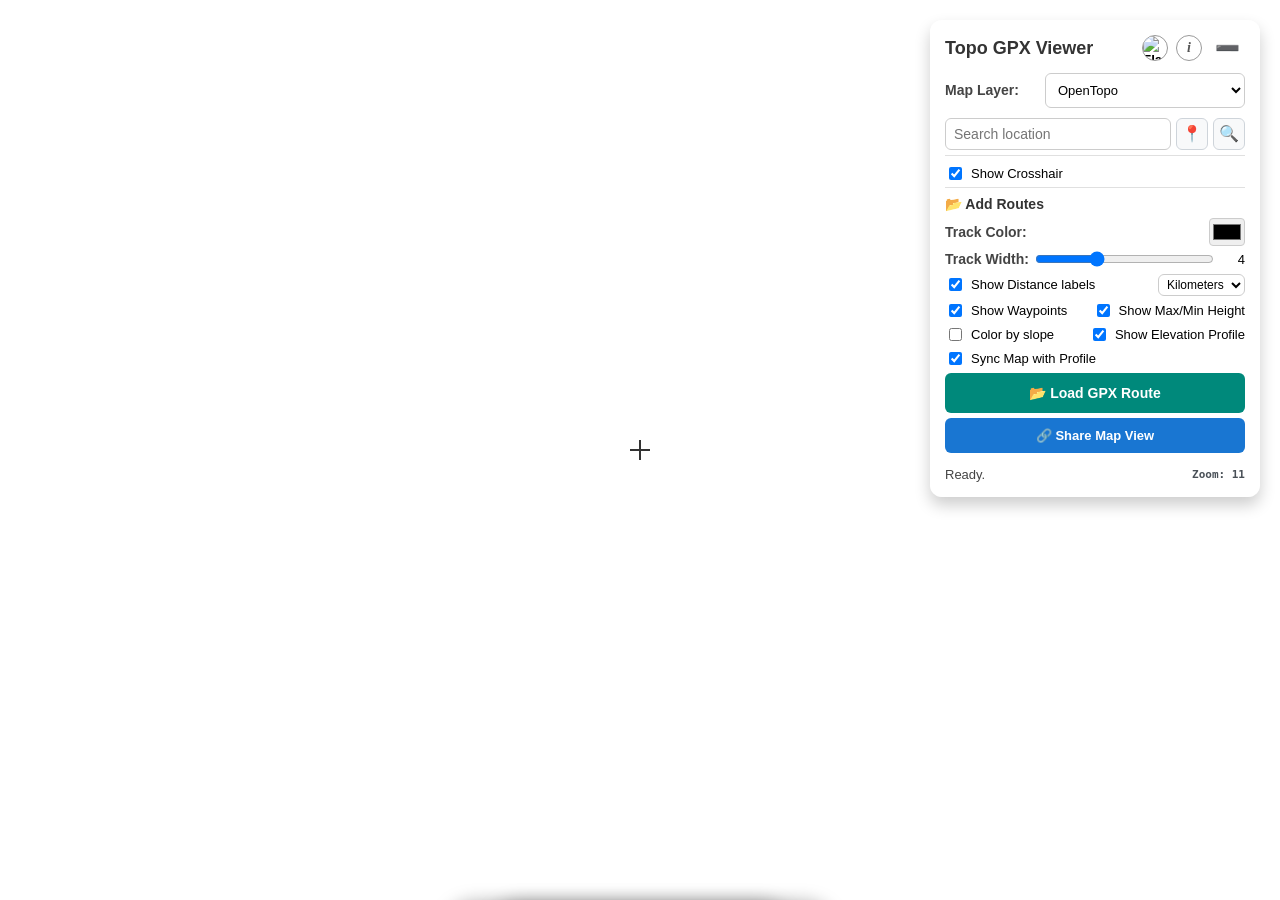
==== commit da1391f1: "Add Share Map View feature with link copying and update version to 0.3" ====
--- a/index.html
+++ b/index.html
@@ -33,7 +33,7 @@
                     target="_blank">droidgren.github.io</a></p>
 
             <p style="font-size: 12px; color: #666; margin-top: 5px; margin-bottom: 0;">
-                <span id="lbl-version">Version</span>: <span id="app-version">0.30</span>
+                <span id="lbl-version">Version</span>: <span id="app-version">0.3</span>
             </p>
 
             <details
@@ -41,7 +41,7 @@
                 <summary style="font-weight: 700; color: #333; cursor: pointer; outline: none;"
                     id="info-changelog-title">Changelog</summary>
                 <ul style="padding-left: 20px; margin: 8px 0 0 0; line-height: 1.5;">
-                    <li><strong>v0.30:</strong> Added GPX edit mode with anchor-based routing or straight-line editing, waypoint editing, GPX name/activity editing, elevation refresh for edited geometry, and GPX export.</li>
+                    <li><strong>v0.3:</strong> Added Share Map View links and map-state restore from URL hash (<code>#map=zoom/lat/lng/layer</code>). Added a dedicated tutorial spotlight step for sharing.</li>
                     <li><strong>v0.21:</strong> Added toggleable center crosshair and live GPS position marker with continuous updates.</li>
                     <li><strong>v0.2:</strong> Elevation profile bar with interactive cursor tracking. Toggle elevation profile on/off.</li>
                     <li><strong>v0.1:</strong> Initial release. GPX route viewer with topographic maps, track styling, distance labels, slope coloring, waypoints, and elevation stats.</li>
@@ -68,18 +68,6 @@
             <div class="modal-btns">
                 <button id="modal-save" class="save-btn" onclick="saveApiKey()">Save</button>
                 <button id="modal-cancel" class="cancel-btn" onclick="cancelApiKey()">Cancel</button>
-            </div>
-        </div>
-    </div>
-
-    <div id="waypoint-modal" class="modal-overlay">
-        <div class="modal-content">
-            <h4 id="waypoint-modal-title">Edit Waypoint</h4>
-            <input type="text" id="waypoint-name-input" placeholder="Waypoint name">
-            <div class="modal-btns waypoint-modal-btns">
-                <button id="waypoint-save-btn" class="save-btn" type="button">Save</button>
-                <button id="waypoint-delete-btn" class="delete-btn" type="button">Delete</button>
-                <button id="waypoint-cancel-btn" class="cancel-btn" type="button">Cancel</button>
             </div>
         </div>
     </div>
@@ -135,36 +123,6 @@
                 <div style="font-size: 14px; font-weight: 700; color: #333; margin-bottom: 6px;">
                     <span id="section-routes-title">📂 Add Routes</span>
                 </div>
-                <div class="route-action-grid">
-                    <button id="gpx-btn" class="gpx-btn" type="button">📂 Load GPX Route</button>
-                    <button id="gpx-new-btn" class="secondary-btn" type="button">✏ New Route</button>
-                </div>
-                <div class="route-action-grid compact-grid">
-                    <button id="gpx-edit-btn" class="secondary-btn" type="button">✏ Edit Route</button>
-                    <button id="gpx-export-btn" class="secondary-btn" type="button" disabled>⬇ Export GPX</button>
-                </div>
-                <div id="gpx-editor-panel" class="editor-panel" style="display:none;">
-                    <div class="control-row control-row-stack">
-                        <label id="lbl-route-name" class="control-label" for="gpxNameInput">Name:</label>
-                        <input type="text" id="gpxNameInput" class="editor-input" autocomplete="off">
-                    </div>
-                    <div class="control-row control-row-stack">
-                        <label id="lbl-route-activity" class="control-label" for="gpxActivityInput">Activity:</label>
-                        <input type="text" id="gpxActivityInput" class="editor-input" autocomplete="off">
-                    </div>
-                    <div id="gpx-segment-row" class="control-row control-row-stack" style="display:none;">
-                        <label id="lbl-route-segment" class="control-label" for="gpxSegmentSelect">Segment:</label>
-                        <select id="gpxSegmentSelect" class="editor-select"></select>
-                    </div>
-                    <div class="checkbox-group route-editor-checkbox">
-                        <div class="checkbox-row">
-                            <input type="checkbox" id="gpxRoutingEnabled" checked>
-                            <label id="lbl-routing-enabled" for="gpxRoutingEnabled">Use road routing</label>
-                        </div>
-                        <button id="gpx-add-waypoint-btn" class="inline-action-btn" type="button">Add Waypoint</button>
-                    </div>
-                    <div id="gpx-editor-help" class="editor-help"></div>
-                </div>
                 <div class="control-row">
                     <span id="lbl-track-color" class="control-label">Track Color:</span>
                     <input type="color" id="gpxTrackColor" value="#000000" style="width:36px;height:28px;border:1px solid #ccc;border-radius:4px;cursor:pointer;padding:1px;">
@@ -211,8 +169,10 @@
                     </div>
                 </div>
                 <input type="file" id="gpx-file-input" accept=".gpx" style="display:none;">
+                <button id="gpx-btn" class="gpx-btn" onclick="document.getElementById('gpx-file-input').click()">📂 Load GPX Route</button>
                 <div id="gpx-track-info" class="gpx-track-info" style="display:none;"></div>
                 <button id="gpx-clear-btn" class="gpx-clear-btn" onclick="clearGpxRoute()" style="display:none;">✕ Clear Route</button>
+                <button id="share-map-btn" class="share-btn" onclick="generateShareLink()">🔗 Share Map View</button>
             </div>
         </div>
 
--- a/style.css
+++ b/style.css
@@ -237,21 +237,8 @@
     cursor: pointer;
 }
 
-.delete-btn {
-    background-color: #c62828;
-    color: white;
-    padding: 10px 20px;
-    border: none;
-    border-radius: 6px;
-    cursor: pointer;
-}
-
 .save-btn:hover {
     background-color: #218838;
-}
-
-.delete-btn:hover {
-    background-color: #8e0000;
 }
 
 /* OTHER DESIGN */
@@ -298,97 +285,6 @@
     background-color: #00695C;
 }
 
-.route-action-grid {
-    display: grid;
-    grid-template-columns: repeat(2, minmax(0, 1fr));
-    gap: 6px;
-    margin-top: 6px;
-}
-
-.route-action-grid.compact-grid {
-    margin-top: 6px;
-}
-
-.secondary-btn {
-    background: rgba(255, 255, 255, 0.9);
-    border: 1px solid #b0bec5;
-    color: #37474f;
-    padding: 10px;
-    font-size: 13px;
-    width: 100%;
-}
-
-.secondary-btn:hover {
-    background: #ffffff;
-    border-color: #78909c;
-}
-
-.secondary-btn:disabled {
-    background: #eceff1;
-    color: #90a4ae;
-    cursor: not-allowed;
-}
-
-.editor-panel {
-    margin-top: 8px;
-    padding: 10px;
-    border-radius: 10px;
-    background: rgba(255, 255, 255, 0.7);
-    border: 1px solid rgba(120, 144, 156, 0.25);
-}
-
-.control-row-stack {
-    display: block;
-}
-
-.control-row-stack .control-label {
-    display: block;
-    margin-bottom: 4px;
-}
-
-.editor-input,
-.editor-select {
-    width: 100%;
-    padding: 8px;
-    border: 1px solid #cfd8dc;
-    border-radius: 6px;
-    box-sizing: border-box;
-    font-size: 13px;
-    background: rgba(255, 255, 255, 0.95);
-}
-
-.route-editor-checkbox {
-    gap: 8px;
-    align-items: center;
-}
-
-.inline-action-btn {
-    background: rgba(255, 243, 224, 0.95);
-    border: 1px solid #ffb74d;
-    color: #ef6c00;
-    padding: 7px 10px;
-    font-size: 12px;
-    white-space: nowrap;
-}
-
-.inline-action-btn:hover {
-    background: #ffe0b2;
-}
-
-.inline-action-btn.active {
-    background: #ef6c00;
-    color: #fff;
-    border-color: #e65100;
-}
-
-.editor-help {
-    margin-top: 8px;
-    font-size: 12px;
-    color: #455a64;
-    line-height: 1.5;
-    white-space: pre-line;
-}
-
 .gpx-clear-btn {
     display: none;
     background-color: #78909C;
@@ -402,6 +298,20 @@
 
 .gpx-clear-btn:hover {
     background-color: #546E7A;
+}
+
+.share-btn {
+    background-color: #1976D2;
+    color: white;
+    padding: 10px;
+    font-size: 13px;
+    width: 100%;
+    margin-top: 5px;
+    transition: all 0.3s ease;
+}
+
+.share-btn:hover {
+    background-color: #1565C0;
 }
 
 .gpx-track-info {
@@ -465,94 +375,6 @@
     line-height: normal;
     text-align: center;
     box-shadow: 0 1px 4px rgba(0,0,0,0.3);
-}
-
-.gpx-anchor-marker,
-.gpx-insert-marker,
-.gpx-waypoint-editor-marker {
-    background: transparent;
-    border: none;
-}
-
-.gpx-anchor-icon {
-    width: 14px;
-    height: 14px;
-    border-radius: 50%;
-    background: #fff;
-    border: 3px solid #ef6c00;
-    box-shadow: 0 0 0 2px rgba(0, 0, 0, 0.15);
-    box-sizing: border-box;
-}
-
-.gpx-anchor-icon.endpoint {
-    border-color: #c62828;
-}
-
-.gpx-anchor-icon.active {
-    transform: scale(1.15);
-}
-
-.gpx-insert-icon {
-    position: relative;
-    width: 18px;
-    height: 18px;
-    border-radius: 50%;
-    background: rgba(255, 251, 230, 0.96);
-    border: 2px solid #ff9800;
-    box-shadow: 0 1px 4px rgba(0, 0, 0, 0.3);
-    box-sizing: border-box;
-}
-
-.gpx-insert-icon::before,
-.gpx-insert-icon::after {
-    content: '';
-    position: absolute;
-    background: #ef6c00;
-    left: 50%;
-    top: 50%;
-    transform: translate(-50%, -50%);
-}
-
-.gpx-insert-icon::before {
-    width: 8px;
-    height: 2px;
-}
-
-.gpx-insert-icon::after {
-    width: 2px;
-    height: 8px;
-}
-
-.gpx-waypoint-editor {
-    display: inline-flex;
-    align-items: center;
-    gap: 5px;
-    padding: 4px 7px;
-    border-radius: 999px;
-    background: rgba(255, 255, 255, 0.94);
-    border: 2px solid #2e7d32;
-    box-shadow: 0 1px 4px rgba(0, 0, 0, 0.3);
-    font-size: 11px;
-    font-weight: 800;
-    color: #1b5e20;
-    white-space: nowrap;
-}
-
-.gpx-waypoint-dot {
-    width: 10px;
-    height: 10px;
-    border-radius: 50%;
-    background: #2e7d32;
-    flex: 0 0 auto;
-}
-
-.gpx-waypoint-editor.is-editing {
-    border-color: #ef6c00;
-    color: #bf360c;
-}
-
-.waypoint-modal-btns {
-    flex-wrap: wrap;
 }
 
 .gpx-start-end-label {
